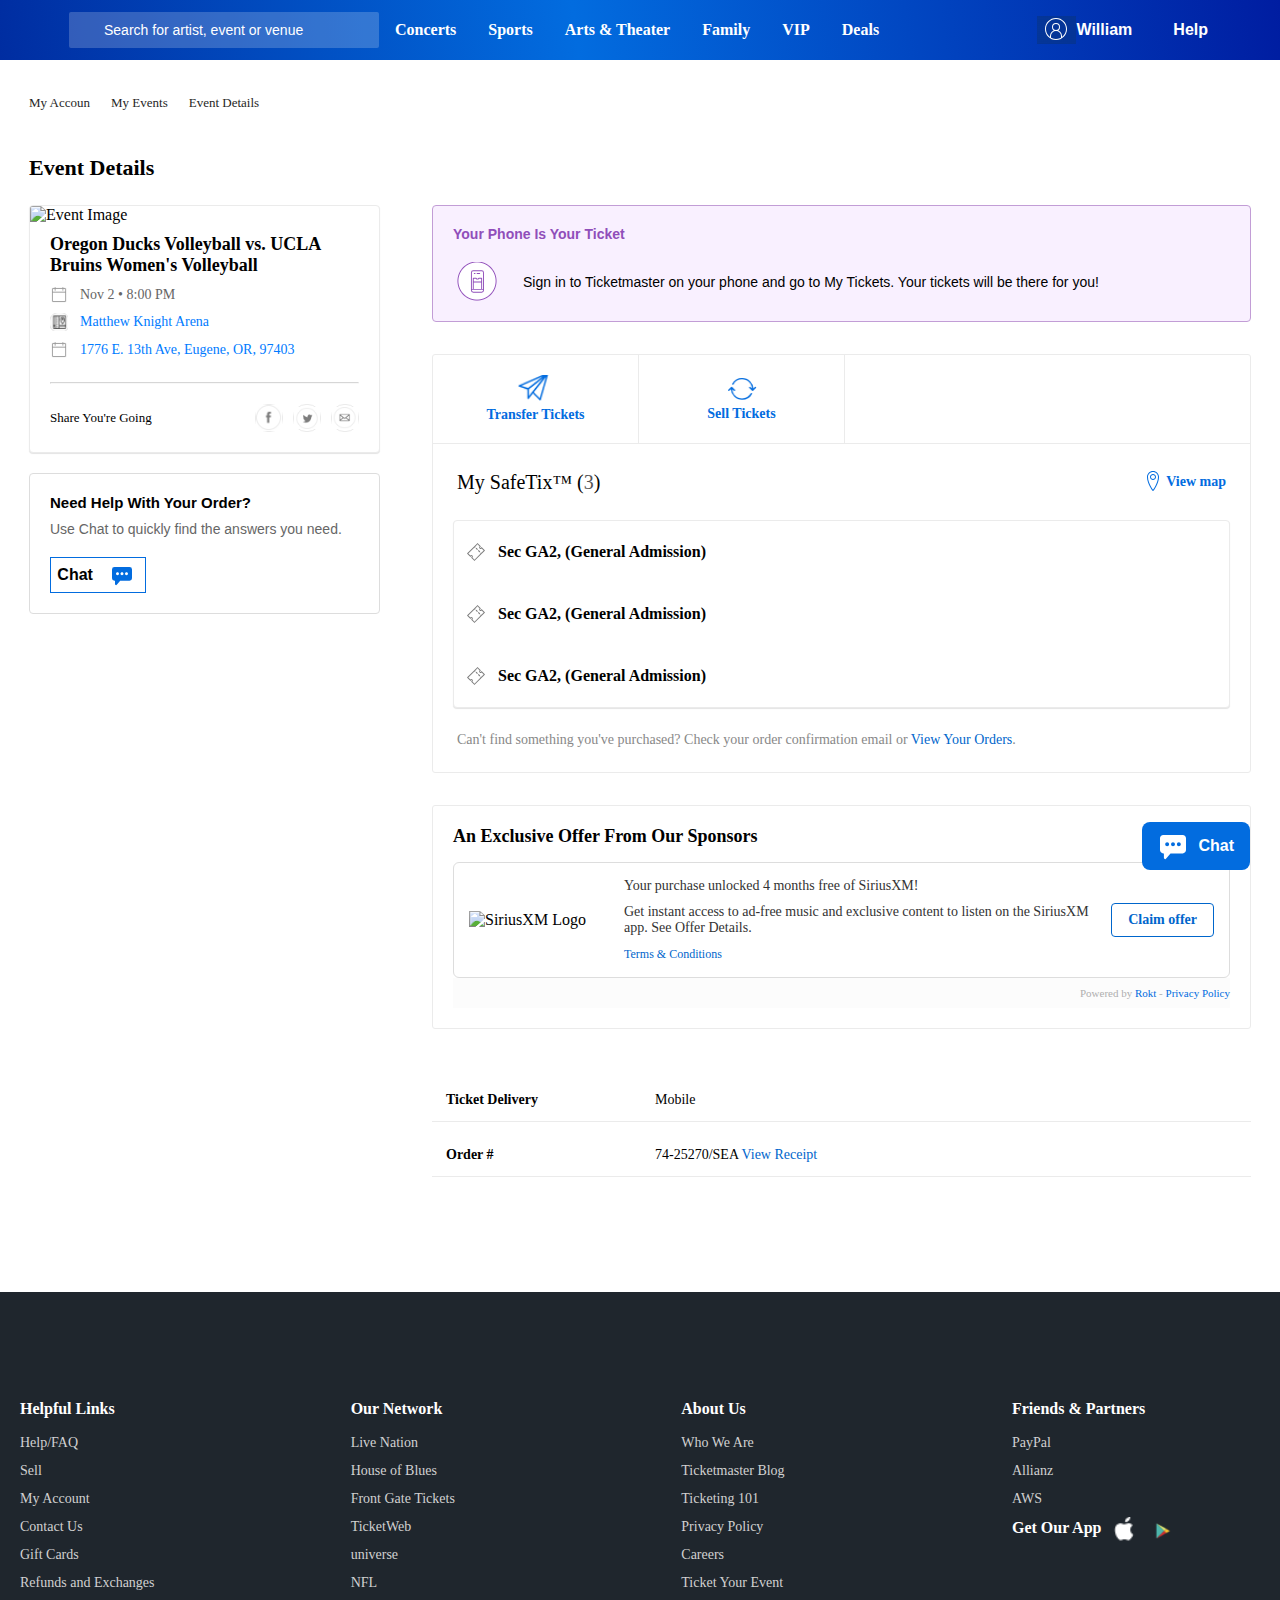
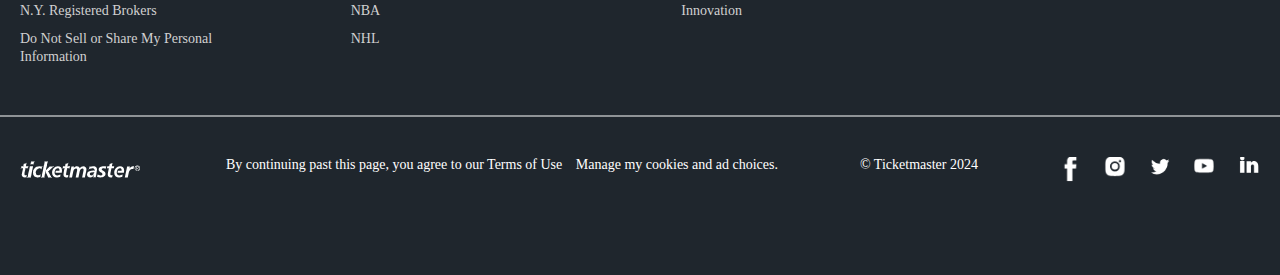
==== ticketmaster/index.html @ a4ff4342 "added project tikit master" ====
<!DOCTYPE html>
<html lang="en">
<head>
  <meta charset="UTF-8">
  <meta name="viewport" content="width=device-width, initial-scale=1.0">
  <link rel="stylesheet" href="./index.css">
  <script src="https://code.jquery.com/jquery-3.6.0.min.js"></script>
  <!-- font awesome cdn -->
  <link rel="stylesheet" href="https://cdnjs.cloudflare.com/ajax/libs/font-awesome/6.6.0/css/all.min.css" integrity="sha512-Kc323vGBEqzTmouAECnVceyQqyqdsSiqLQISBL29aUW4U/M7pSPA/gEUZQqv1cwx4OnYxTxve5UMg5GT6L4JJg==" crossorigin="anonymous" referrerpolicy="no-referrer" />
  <title>tickit</title>
</head>
<body>
  <header >
    <nav class="navbar container">
      <div class="nav_menu">
        <div class="logo">
        <img src="./images/logo.png" alt="">
        </div>
      <div class="search-box">
          <i class="fas fa-search search-icon"></i>
          <input type="text" class="search-input" placeholder="Search for artist, event or venue">
      </div>
      <ul class="menu">
        <li role="none">
          <a href="https://www.ticketmaster.com/new/discover/concerts?_gl=1*1uif2ct*_gcl_au*ODU0MTUxNTYzLjE3Mjk4Nzg2NDc.*_ga*MTU1MTY3ODYxMC4xNzI5ODc4NjQ4*_ga_C1T806G4DF*MTcyOTk2NjIyNC44LjEuMTcyOTk3MTQxNS4zNS4wLjA.*_ga_H1KKSGW33X*MTcyOTk2OTQ3Ny45LjEuMTcyOTk3MTQxNC4zNi4wLjA."
              title="Concerts" target="_self" role="link">Concerts</a>
      </li>
      <li role="none">
          <a href="https://www.ticketmaster.com/new/discover/sports" title="Sports" target="_self" role="link">Sports</a>
      </li>
      <li role="none">
          <a href="https://www.ticketmaster.com/new/discover/arts-theater" title="Arts &amp; Theater" target="_self" role="link">Arts &amp; Theater</a>
      </li>
      <li role="none">
          <a href="https://www.ticketmaster.com/new/discover/family" title="Family" target="_self" role="link">Family</a>
      </li>
      <li role="none">
          <a href="https://www.ticketmaster.com/microsite/premium" title="VIP" target="_self" role="link">VIP</a>
      </li>
      <li role="none">
          <a href="https://www.ticketmaster.com/ticketdeals" title="Deals" target="_self" role="link">Deals</a>
      </li>
      </ul>
      </div>
      <div class="user-menu dropdown">
          <a  class="dropdown-button dropdown" href="#">
          <img src="./images/user.png" alt="">
          <span class="user-name">William</span>
          </a>
          <a class="help" href="https://help.ticketmaster.com/hc/en-us">Help</a>
          <div class="search-menu">
          <span><i class="fa-solid fa-magnifying-glass"></i></span>
          <span onclick="toggleMenu()" ><i class="fa-solid fa-bars"></i></span>
          </div>
          <ul class="dropdown-content">
            <li><a href="https://my.ticketmaster.com/account" title="My Account">My Account</a></li>
            <li><a href="https://www.ticketmaster.com/user/orders?_gl=1*y0hcxh*_gcl_au*ODU0MTUxNTYzLjE3Mjk4Nzg2NDc.*_ga*MTU1MTY3ODYxMC4xNzI5ODc4NjQ4*_ga_C1T806G4DF*MTcyOTk4NzM0Ni45LjEuMTcyOTk4Nzg3NC42MC4wLjA.*_ga_H1KKSGW33X*MTcyOTk4NzM0Ni4xMC4xLjE3Mjk5ODczNzkuMjcuMC4w" title="My Tickets">My Tickets</a></li>
            <li><a href="https://my.ticketmaster.com/listings/active" title="My Listings">My Listings</a></li>
            <li><a href="https://my.ticketmaster.com/settings" title="Settings">Settings</a></li>
            <li><a href="https://www.ticketmaster.com/sell" title="Sell">Sell</a></li>
            <li><a href="https://www.ticketmaster.com/verified" title="Learn About Verified Tickets">Learn About Verified Tickets</a></li>
            <li><a href="https://my.ticketmaster.com/account/logout" title="Sign Out">Sign Out</a></li>
      </ul>
      </div>
      <div class="mobile-view">
      <a href="https://www.ticketmaster.com/user/orders">
        <svg xmlns="http://www.w3.org/2000/svg" width="24" height="24" viewBox="0 0 24 24"><g fill="none" fill-rule="evenodd"><path d="M24 0H0v24h24z"></path><path fill="#fff" fill-opacity=".65" fill-rule="nonzero" d="M10.773 20.738a.75.75 0 0 1-1.106 1.013L1.197 12.5a.75.75 0 0 1 0-1.013l8.47-9.243a.75.75 0 1 1 1.106 1.014l-8.006 8.736 8.006 8.745z"></path></g></svg>
      </a>
      <h3>Event Details</h3>
      <div></div>
      </div>
  </nav>
  <div class="">
    <div class="mobile-menu mobile-sidebar">
      <div class="sidebar-header">
        <div class="header">
          <div class="user-icon">👤</div>
          <span>William</span>
      </div>
        <span style="font-size: 50px;" class="close-btn" onclick="toggleMenu()">×</span>
      </div>
      <div class="sidebar">
        
        <div class="section">
            <h3><a href="https://www.ticketmaster.com/"></a>Discover</h3>
            <ul>
              <li><a href="https://www.ticketmaster.com/new/discover/concerts">Concerts</a></li>
              <li><a href="https://www.ticketmaster.com/new/discover/sports">Sports</a></li>
              <li><a href="https://www.ticketmaster.com/new/discover/arts-theater">Arts &amp; Theater</a></li>
              <li><a href="https://www.ticketmaster.com/new/discover/family">Family</a></li>
              <li><a href="https://www.ticketmaster.com/microsite/premium">VIP</a></li>
              <li><a href="https://www.ticketmaster.com/ticketdeals">Deals</a></li>
          </ul>
        </div>
  
        <div class="section for-you">
            <h3>For You</h3>
        </div>
        <hr class="sc-hMjcWo iuNLJx">
        <div class="section my-account">
            <h3><a href="https://my.ticketmaster.com/settings">My Account</a></h3>
            <ul>
              <li><a href="https://www.ticketmaster.com/user/orders">My Tickets</a></li>
              <li><a href="https://my.ticketmaster.com/listings/active">My Listings</a></li>
              <li><a href="https://my.ticketmaster.com/settings">Settings</a></li>
              <li><a href="https://my.ticketmaster.com/wallet/vouchers">Credits &amp; Codes</a></li>
          </ul>
        </div>
        <div class="section">
            <h3>Sell</h3>
            <p>Learn About Verified Tickets</p>
            <div class="app-links">
                <img src="./images/appstore.png" alt="App Store">
                <img src="./images/playstore.png" alt="">
            </div>
        </div>
        <div class="footer">
            <p>Not William? <a style="color: white;" href="https://www.ticketmaster.com/">Sign Out</a></p>
        </div>
    </div>

    </div>
    
  </div>
  </header>
  <main>
  <div class="nav-link ">
   <ul>
   <li><a href=""><span>My Accoun</span> <span  class="arrow"><i width="1" class="fa-solid fa-chevron-right"></i></span></a></li>
   <li><a href=""><span>My Events</span> <span class="arrow"><i class="fa-solid fa-chevron-right"></i></span></a></li>
   <li><a href=""><span>Event Details</span> <span class="arrow"><i class="fa-solid fa-chevron-right"></i></span></a></li>
   </ul>
  </div>
  
  <div class="event-section">
   <div class="event-title">
   <h3>Event Details</h3>
   <h2>Oregon Ducks Volleyball vs. UCLA Bruins Women's Volleyball</h2>
   </div>
    <!-- Event Details -->
    <div class="event-details">
    <div class="left-site">
     
      <div class="event-card">
        
        <img src="https://s1.ticketm.net/dam/a/425/c258875e-3b21-4d93-b268-153fcbbbd425_448891_TABLET_LANDSCAPE_16_9.jpg" alt="Event Image">
        <div class="event-details-title">
            <h2>Oregon Ducks Volleyball vs. UCLA Bruins Women's Volleyball</h2>
            <div class="event-info">
              <img src="./images/date.png" alt="">
              <span>Nov 2 • 8:00 PM</span>
            </div>
            <div class="event-info share-you-001">
                <span>Share You're Going</span>
            </div>
            <div class="event-info">
              <img src="./images//adress.png" alt="">
             <a href="https://www.ticketmaster.com/matthew-knight-arena-tickets-eugene/venue/123791?_gl=1*16vxos3*_gcl_au*ODU0MTUxNTYzLjE3Mjk4Nzg2NDc.*_ga*MTU1MTY3ODYxMC4xNzI5ODc4NjQ4*_ga_C1T806G4DF*MTcyOTk2NjIyNC44LjEuMTcyOTk2OTQ3OC42MC4wLjA.*_ga_H1KKSGW33X*MTcyOTk2OTQ3Ny45LjAuMTcyOTk2OTQ3Ny42MC4wLjA."> 
             Matthew Knight Arena</a>
            </div>
            <div class="event-info">
            <img src="./images/date.png" alt="">
               <a href="https://www.google.com/maps/place/Matthew+Knight+Arena/@44.0449193,-123.0688858,737m/data=!3m2!1e3!4b1!4m6!3m5!1s0x54c11e256f24c207:0xbeff546639a20e7!8m2!3d44.0449193!4d-123.0663109!16s%2Fm%2F03m428l?entry=ttu&g_ep=EgoyMDI0MTAyMy4wIKXMDSoASAFQAw%3D%3D">1776 E. 13th Ave, Eugene, OR, 97403</a>
            </div>
            <hr class="cart-line">
            <div class="social-share">
            <h3>Share You're Going</h3>
              <div class="share-buttons">
                <a href="https://www.facebook.com/dialog/feed?app_id=140669015975185&link=https%3A%2F%2Fwww.ticketmaster.com%2Foregon-ducks-volleyball-vs-ucla-bruins-eugene-oregon-11-02-2024%2Fevent%2F0F0060F6DE6945F5%3Futm_source%3Dfb%26utm_medium%3Dsocial%26utm_campaign%3Dshare_order">
                <img src="./images/facebook.png" alt="">
                </a>
                <a href="https://x.com/intent/post?url=https%3A%2F%2Fwww.ticketmaster.com%2Foregon-ducks-volleyball-vs-ucla-bruins-eugene-oregon-11-02-2024%2Fevent%2F0F0060F6DE6945F5%3Futm_source%3Dtw%26utm_medium%3Dsocial%26utm_campaign%3Dshare_order&text=I%27m+excited+about+the+Oregon+Ducks+Volleyball+vs.+UCLA+Bruins+Women%27s+Volleyball+-+Matthew+Knight+Arena%2C+Eugene%2C+OR+-+Sat%2C+Nov+2.+Who%27s+in%3F">
                <img src="./images/tweter.png" alt="">
                </a>
                <a href="#">
                <img src="./images/smss1.png" alt="">
                </a>
            </div>
            </div>
        </div>
    </div>
    <div>
    
    </div>
    <div class="help-container">
      <h2>Need Help With Your Order?</h2>
      <p>Use Chat to quickly find the answers you need.</p>
      <a href="#" class="chat-button">
        Chat
        <img src="./images/sms.png" alt="">
      </a>
    </div>
    </div>
    <div class="right-site">
     
      <div class="ticket-status">
        <h4>Your Phone Is Your Ticket</h4>
        <div class="title-stutus-bottom">
          <img src="./images/mob.png" alt="">
            <p>Sign in to Ticketmaster on your phone and go to My Tickets. Your tickets will be there for you!</p>
        </div>
    </div>
    <div>
    
   
      <div class="ticket-container">
        <div class="ticket-actions">
          <a class="ticket-action" style="color: #026cdf; cursor: pointer;" href="./ticket.html">
           <img src="./images/transfer.png" alt="">
           <span> <p >Transfer Tickets</p></span>
          </a>
          <div class="ticket-action" href="#">
           <img src="./images/rotet.png" alt="">
           <span><a style="color: #026cdf;" href="https://my.ticketmaster.com/order/Z7IVgZOxvZ16kv4JAxd/sell"> Sell Tickets</a></span>
          </div>
        </div>
        <div>
        </div>
       <div>
        <div class="ticket-details">
          <h3>My SafeTix™ (<span id="ticket-count">0</span>)</h3>
          <div class="map">
            <span><img src="./images/location2.png" alt=""></span>
            <p><a href="">View map</a></p>
          </div>
        </div>
        <div class="card-list-container">
          <ul class="card-list">
            <li class="styles__item--17Ov3">
              <img src="./images/card.png" alt="">
              <h4>Sec GA2, (General Admission)</h4>
            </li>
            <li class="styles__item--17Ov3">
              <img src="./images/card.png" alt="">
              <h4>Sec GA2, (General Admission)</h4>
            </li>
            <li class="styles__item--17Ov3">
              <img src="./images/card.png" alt="">
              <h4>Sec GA2, (General Admission)</h4>
            </li>
          </ul>
        </div>
        
        
        <p class="footer-text">
          Can't find something you've purchased? Check your order confirmation email or 
          <a href="https://www.ticketmaster.com/user/orders">View Your Orders</a>.
        </p>
      </div>
       </div>
      </div>
        <div class="offer-container">
          <h3>An Exclusive Offer From Our Sponsors</h3>
          <div class="offer-content">
            <img src="https://apps.rokt.com/userfiles/3311189446291096117.png" alt="SiriusXM Logo">
            <div class="offer-text">
              <p>Your purchase unlocked 4 months free of SiriusXM!</p>
              <p>Get instant access to ad-free music and exclusive content to listen on the SiriusXM app. See Offer Details.</p>
              <a href="#" style="font-size: 12px; color: #0066cc; text-decoration: none;">Terms & Conditions</a>
            </div>
            
            <a href="https://www.disneyplus.com/welcome/unavailable?irclickid=QjX3QrRQbxyKUGAxojzv8SUMUkCWRUSRqUWK140&irgwc=1&cid=DSS-Affiliate-Impact-Strategic-Rokt.-2074493&campaignId=a0fe91e1-d1a1-40da-85c0-a9dc0efa72b9&offerId=1ccdcaae-ef82-4a1f-aa9b-039f657fdb70&tgclid=08010026-b6b7-4fbf-8600-02ce671c3bf2&dclid=CjgKEAjwg-24BhDp9I-pjfTMmC0SJACxBKV9sw1rlHxgfiBTpQNO6sY-ko-z6qXUmoAbVBLg1_-oE_D_BwE" class="offer-button">Claim offer</a>
          </div>
          <p class="footer-text-power ">
            Powered by <a style="color: #026cdf" href="https://www.rokt.com/">Rokt</a> - <a  style="color: #026cdf" href="https://www.rokt.com/privacy-policy/">Privacy Policy</a>
          </p>
        </div>
        
        
        <div class="order-info">
          <div class="list">
            <h4>Ticket Delivery</h4>
            <p>Mobile </p>
           </div>
           <div class="list">
            <h4>Order #</h4>
            <p>
              <span>74-25270/SEA</span>
              <a style="color: #0066cc;" href="https://my.ticketmaster.com/order/Z7IVgZOxvZ16kv4JAxd/receipt">View Receipt</a>
              </p>
           </div>
        </div>
    </div>
    </div>
    </div>
    <div>
    
    </div>
</div>

  
  </main>
  <footer>
    <div class="footer-lg-content">
      <div class="footer-container">
        <div class="footer-section  ">
          <h3>Helpful Links</h3>
          <ul>
            <li><a target="_blank" rel="noopener" href="https://help.ticketmaster.com">Help/FAQ</a></li>
            <li><a target="_blank" rel="noopener" href="https://www.ticketmaster.com/sell">Sell</a></li>
            <li><a target="_blank" rel="noopener" href="https://my.ticketmaster.com/account">My Account</a></li>
            <li><a target="_blank" rel="noopener" href="https://help.ticketmaster.com/s/article/How-do-I-contact-Customer-Service">Contact Us</a></li>
            <li><a target="_blank" rel="noopener" href="https://www.ticketmaster.com/giftcards">Gift Cards</a></li>
            <li><a target="_blank" rel="noopener" href="https://www.ticketmaster.com/h/returns.html">Refunds and Exchanges</a></li>
            <li><a target="_blank" rel="noopener" href="https://help.ticketmaster.com/s/article/ny-registered-brokers">N.Y. Registered Brokers</a></li>
            <li><a target="_blank" rel="noopener" href="https://privacyportal.onetrust.com/webform/ba6f9c5b-dda5-43bd-bac4-4e06afccd928/bfde11af-3096-44ce-9a34-1832f9d60912">Do Not Sell or Share My Personal Information</a></li>
        </ul>
          </ul>
        </div>
        <div class="footer-section">
          <h3>Our Network</h3>
          <ul>
            <li><a target="_blank" rel="noopener" href="https://www.livenation.com/">Live Nation</a></li>
      <li><a target="_blank" rel="noopener" href="http://www.houseofblues.com/">House of Blues</a></li>
      <li><a target="_blank" rel="noopener" href="http://www.frontgatetickets.com/">Front Gate Tickets</a></li>
      <li><a target="_blank" rel="noopener" href="https://www.ticketweb.com/">TicketWeb</a></li>
      <li><a target="_blank" rel="noopener" href="https://www.universe.com/">universe</a></li>
      <li><a target="_blank" rel="noopener" href="https://www.ticketmaster.com/nfl">NFL</a></li>
      <li><a target="_blank" rel="noopener" href="https://www.ticketmaster.com/nba">NBA</a></li>
      <li><a target="_blank" rel="noopener" href="http://www.ticketmaster.com/nhl">NHL</a></li>
          </ul>
        </div>
        <div class="footer-section">
          <h3>About Us</h3>
          <ul>
            <li><a target="_blank" rel="noopener" href="https://business.ticketmaster.com/our-story/">Who We Are</a></li>
          <li><a target="_blank" rel="noopener" href="https://blog.ticketmaster.com/">Ticketmaster Blog</a></li>
          <li><a target="_blank" rel="noopener" href="https://www.ticketmaster.com/ticketing101?_gl=1*1r4yc7i*_gcl_au*ODU0MTUxNTYzLjE3Mjk4Nzg2NDc.*_ga*MTU1MTY3ODYxMC4xNzI5ODc4NjQ4*_ga_C1T806G4DF*MTcyOTk4NzM0Ni45LjEuMTcyOTk5NDkzMy4zNS4wLjA.*_ga_H1KKSGW33X*MTcyOTk4OTYzNy4xMS4xLjE3Mjk5OTQ5MzIuMzYuMC4w">Ticketing 101</a></li>
          <li><a target="_blank" rel="noopener" href="https://www.ticketmaster.com/h/privacy.html">Privacy Policy</a></li>
          <li><a target="_blank" rel="noopener" href="http://jobs.ticketmaster.com/">Careers</a></li>
          <li><a target="_blank" rel="noopener" href="http://business.ticketmaster.com/">Ticket Your Event</a></li>
          <li><a target="_blank" rel="noopener" href="https://business.ticketmaster.com/business-solutions/future-focused/">Innovation</a></li>
          </ul>
        </div>
        <div class="footer-section">
          <h3>Friends & Partners</h3>
          <ul>
            <li><a target="_blank" rel="noopener" href="https://www.paypal.com/us/home">PayPal</a></li>
            <li><a target="_blank" rel="noopener" href="https://www.eventticketprotection.com/tm/">Allianz</a></li>
            <li><a target="_blank" rel="noopener" href="https://aws.amazon.com/">AWS</a></li>
          </ul>
          <div class="app-links">
            <h3 class="get-app">Get Our App</h3>
            <a href="https://apps.apple.com/us/app/ticketmaster-buy-sell-tickets/id500003565">
           <img src="./images/appale.png" alt="">
            </a>
            <a href="https://play.google.com/store/apps/details?id=com.ticketmaster.mobile.android.na">
            <img src="./images/playstoredoter.png" alt="">
            </a>
          </div>
        </div>
        
      </div>
      <div class="footer-hr-content">
        <hr >
      </div>
      <div class="footer-bottom footer-container">
      <img src="./images/footer-logo.png" alt="">
        <p>By continuing past this page, you agree to our <a class="term-and-cond" style="text-decoration: none;" href="https://help.ticketmaster.com/hc/en-us/articles/10468830739345-Terms-of-Use?_gl=1*eqb5wn*_gcl_au*ODU0MTUxNTYzLjE3Mjk4Nzg2NDc.*_ga*MTU1MTY3ODYxMC4xNzI5ODc4NjQ4*_ga_C1T806G4DF*MTcyOTk4NzM0Ni45LjEuMTcyOTk5Mjc3MS4yOC4wLjA.*_ga_H1KKSGW33X*MTcyOTk4OTYzNy4xMS4xLjE3Mjk5OTI3NzEuMjguMC4w">Terms of Use</a> <a class="manage-cookie" style="text-decoration: none;" href="https://help.ticketmaster.com/hc/en-us/articles/10468830739345-Terms-of-Use?_gl=1*7xxk8z*_gcl_au*ODU0MTUxNTYzLjE3Mjk4Nzg2NDc.*_ga*MTU1MTY3ODYxMC4xNzI5ODc4NjQ4*_ga_C1T806G4DF*MTcyOTk4NzM0Ni45LjEuMTcyOTk5MzIzNS4zOC4wLjA.*_ga_H1KKSGW33X*MTcyOTk4OTYzNy4xMS4xLjE3Mjk5OTMyMzUuMzguMC4w">Manage my cookies and ad choices</a>.</p>
        <p>© Ticketmaster 2024</p>
        <div class="social-icons">
          <a href="https://www.facebook.com/Ticketmaster">
          <img src="./images//fac.png" alt="">
          </a>
          <a href="https://www.instagram.com/ticketmaster/?hl=en">
          <img src="./images/ins.png" alt="">
          </a>
          <a href="https://x.com/ticketmaster">
          <img src="./images/twe.png" alt="">
          </a>
          <a href="https://www.youtube.com/ticketmaster">
          <img src="./images/you.png" alt="">
          </a>
          <a href="https://www.linkedin.com/company/ticketmaster/">
          <img src="./images/link.png" alt="">
          </a>
  
          
        </div>
      </div>
    </div>
    <div>
      <p class="sm-footer">By continuing past this page, you agree to our <a class="term-and-cond" style="text-decoration: none;" href="https://help.ticketmaster.com/hc/en-us/articles/10468830739345-Terms-of-Use?_gl=1*eqb5wn*_gcl_au*ODU0MTUxNTYzLjE3Mjk4Nzg2NDc.*_ga*MTU1MTY3ODYxMC4xNzI5ODc4NjQ4*_ga_C1T806G4DF*MTcyOTk4NzM0Ni45LjEuMTcyOTk5Mjc3MS4yOC4wLjA.*_ga_H1KKSGW33X*MTcyOTk4OTYzNy4xMS4xLjE3Mjk5OTI3NzEuMjguMC4w">Terms of Use</a> <a class="manage-cookie" style="text-decoration: none;" href="https://help.ticketmaster.com/hc/en-us/articles/10468830739345-Terms-of-Use?_gl=1*7xxk8z*_gcl_au*ODU0MTUxNTYzLjE3Mjk4Nzg2NDc.*_ga*MTU1MTY3ODYxMC4xNzI5ODc4NjQ4*_ga_C1T806G4DF*MTcyOTk4NzM0Ni45LjEuMTcyOTk5MzIzNS4zOC4wLjA.*_ga_H1KKSGW33X*MTcyOTk4OTYzNy4xMS4xLjE3Mjk5OTMyMzUuMzguMC4w">Manage my cookies and ad choices</a>.</p>
    </div>
  </footer>
   <!-- chat button  -->
   <a href="#" class="chat-button-custom">
    <img src="./images/chat.png" alt="">
    Chat
  </a>
   <!-- Overlay and popup container -->
   <div style="display: none;" class="overlay">
    <div class="popup">
       <div>
        <div class="icon"><img src="./images/loadimg.png" alt=""></div>
        <h2>Just a moment...</h2>
       </div>
    </div>

</div>
  <script src="./index.js"></script>
</body>
</html>
---- ticketmaster/index.css ----
* {
  margin: 0;
  padding: 0;
  box-sizing: border-box;
}

@font-face {
  font-family: averta;
  src: url(./font/AvertaDemo-Regular.otf);
}

body {
position: relative;
  font-family: averta;
  background-color: transparent !important;
}
/********************* common css *******************
*****************************************************/
.container {
  margin: 0 44px;
}
.a {
  color: #0066cc !important;
}
li {
  list-style: none;
}
a {
  text-decoration: none;
}
img {
  display: inline-block;
  max-width: 100%;
}
.sc-bdVaJa {
  fill: black !important;
}
.footer-container {
  margin: 0px auto;
  max-width: 1440px;
  width: 100%;
  padding-left: 16px;
  padding-right: 16px;
  box-sizing: border-box;
  border: none !important;
}
.footer-hr-content{
  margin: 0px auto;
  max-width: 1440px;
}
.footer-hr-content hr{
    border: 0px;
    height: 2px;
    background: rgba(255, 255, 255, 0.5);
    margin: 20px 0;
}

/********************* header *******************
*****************************************************/
header {
  background-image: linear-gradient(
    262deg,
    rgb(0, 29, 161),
    rgb(2, 108, 223) 55%,
    rgb(0, 45, 161)
  );
}

.nav_menu {
  display: flex;
  justify-content: center;
  align-items: center;
}
.navbar {
  padding: 15px 20px;
  display: flex;
  justify-content: space-between;
  align-items: center;
  height: 60px;
}

.search-box {
  position: relative;
  display: flex;
  align-items: center;
  flex-grow: 1;
  height: 40px;
  margin-left: 5px;
  width: 310px;
}

.search-icon {
  color: #666;
  position: absolute;
  left: 10px;
  color: white;
  font-size: 14px;
}

.search-input {
  width: 100%;
  padding: 10px 35px;
  border: none;
  outline: none;
  font-size: 14px;
  height: auto;
  border-radius: 2px;
  color: rgb(255, 255, 255);
  background-color: rgba(255, 255, 255, 0.2);
}
.search-input:focus {
  background: white;
  color: #000;
}
::placeholder {
  color: white;
}
.search-input:focus::placeholder {
  color: #000;
}


.search-icon{
opacity: 30%;
font-size: 18px;
}
.menu {
  display: flex;
  list-style: none;

}

.menu li a {
    background-color: transparent;
    padding: 19px 16px;
    color: rgb(255, 255, 255);
    font-size: 16px;
    font-weight: 600;
    text-shadow: transparent 1px 0px 0px;
    transition: 300ms cubic-bezier(0.455, 0.03, 0.515, 0.955);

}
.menu li a:hover{
  flex: 1 0 auto;
  background-color: #05396d33;
}
.user-menu {
  display: flex;
  align-items: center;
  gap: 25px;
}

.user-menu a {
  color: #fff;
  text-decoration: none;
  font-size: 14px;
  font-weight: 700;
  display: flex;
  align-items: center;
  transition: color 0.3s ease;
}

.user-menu a i {
  margin-right: 12px;
  font-size: 18px;
  font-weight: 600;
}

.search-menu {
  color: white;
  display: none;
  justify-content: center;
  align-items: center;
  gap: 25px !important;
}
/********************* main section *******************
*****************************************************/
main {
  max-width: 1252px;
  margin: auto;
  margin-bottom: 100px;
  padding: 15px;
}
.nav-link ul {
  display: flex;
  align-items: center;
  color: rgb(38, 38, 38);
  gap: 16px;
  margin: 20px 0;
}
.nav-link ul li a {
  display: flex;
  justify-content: center;
  font-size: 13px;
  align-items: center;
}
.nav-link ul li a {
  color: rgb(38, 38, 38);
}
.arrow {
  display: flex;
  justify-content: center;
  align-items: center;
}
.arrow  i {
  padding-left: 5px;
}

/* ----------------------------------- */
.event-title h3 {
  font-size: 22px;
  padding: 24px 0;
}
.event-title h2 {
  font-size: 23px;
  display: none;
}
.event-details {
  display: flex;
  gap: 52px;
  justify-content: center;
  align-items: start;
}
.left-site {
  width: 30%;
}
.right-site {
  width: 70%;
}
/* envent cart  */
.event-card {
  overflow: hidden;
  width: 100%;
  border-radius: 4px;
  background: rgb(255, 255, 255);
  box-shadow: rgba(0, 0, 0, 0.11) 0px 1px 1px 0px;
  border: 1px solid rgb(235, 235, 235);
}

.event-card img {
  width: 100%;
  height: auto;
}

.event-details-title {
  padding:0 20px;
}
.cart-line{
  box-sizing: content-box;
  height: 0;
  margin-top: 24px;
  opacity: 0.4;
}
.event-details-title h2 {
  font-size: 18px;
  margin: 10px 0;
  font-weight: 600;
}

.event-info {
  display: flex;
  align-items: center;
  margin-bottom: 10px;
  gap: 12px;
  font-size: 14px;
  color: #666;
}
.event-info a {
  display: flex;
  align-items: center;
  gap: 12px;
  font-size: 14px;
  color: #666;
}
.event-info {
  display: flex;
  align-items: center;
}
.event-info img {
  width: 18px;
}
.event-info a i {
  color: #555;
}

.event-info a {
  text-decoration: none;
  color: #007bff;
}

.social-share {
  display: flex;
  justify-content: space-between;
  align-items: center;
  padding: 20px 0;
}
.share-you-001 {
  display: none;
}
.social-share h3 {
  font-size: 13px;
  font-weight: normal;
}
.share-buttons {
  display: flex;
  justify-content: flex-start;
  gap: 10px;
}
.share-buttons a img {
  width: 80px;
}
.share-buttons a {
  text-decoration: none;
  color: #555;
  font-size: 18px;
  display: flex;
  justify-content: center;
  align-items: center;
  vertical-align: middle;
  width: 28px;
  height: 28px;
  border-radius: 13px;
  border: 1px solid rgb(235, 235, 235);
  fill: rgba(38, 38, 38, 0.6);
  margin-right: 0px;
}

/* tickit stutus */
.ticket-status {
  display: flex;
  flex-direction: column;
  gap: 20px;
  border: 1px solid #c29dd6;
  border-radius: 4px;
  padding: 20px;
  background-color: #F9F0FF;
  color: #875fbc;
  font-family: Arial, sans-serif;
  font-size: 16px;
}
.title-stutus-bottom {
  display: flex;
  justify-content: start;
  align-items: center;
  gap: 20px;
}


.ticket-status i {
  font-size: 30px;
  margin-right: 15px;
  color: #875fbc;
  background-color: white;
}

.ticket-status h4 {
    font-weight: 600;
    color: #904eba;
    font-size: 14px;
    display: inline-flex;

}

.ticket-status p {
  font-size: 14px;
  color: #000;
  font-weight: 300;
  
}

/* tickit action  */
.ticket-container {
  margin-top: 32px;
  width: 100%;
  background-color: #fff;

  border-radius: 3px;
  background-color: #fff;
  border: 1px solid #ebebeb;
}

.ticket-actions {
  display: flex;
}
.ticket-action {
  display: flex;
  flex-direction: column;
  justify-content: center;
  align-items: center;
  color: #026cdf;
  font-size: 14px;
  font-weight: 600;
  border-right: 1px solid #ebebeb;
  height: 88px;
  max-width: 206px;
  display: -ms-flexbox;
  display: flex;
  width: 100%;
}
.ticket-action img {
  margin-bottom: 5px;
  width: 40px;
}
.map {
  display: flex;
  align-items: center;
}
.map p a {
  font-size: 14px;
  color: #026cdf;
  font-weight: 600;
  text-align: right;
  cursor: pointer;
  display: flex;
  align-items: center;
  outline: none;
  -webkit-tap-highlight-color: transparent;
  background-color: transparent;
  border: none;
  padding: 0;
}
.card-list-container {
  padding: 0 20px; /* Add padding inside the container */
}

.card-list {
  width: 100%;
  border-radius: 4px;
  background: rgb(255, 255, 255);
  box-shadow: rgba(0, 0, 0, 0.11) 0px 1px 1px 0px;
  border: 1px solid rgb(235, 235, 235);
  margin: 0; /* Remove margin to prevent overflow */
}

.styles__item--17Ov3 {
  display: flex;
  align-items: center;
  padding: 20px 10px;
  gap: 10px;
}

.ticket-details {
  display: flex;
  justify-content: space-between;
  align-items: center;
  border-top: 1px solid #ebebeb;
  padding: 24px;
}
.ticket-details h3 {
  font-size: 20px;
  line-height: 1.4;
  font-weight: 400;
}

.ticket-details span {
  color: #555;
}
.footer-text {
  color: #888;
  font-size: 14px;
  padding: 24px;
  text-align: start !important;
}

/* -------------------------------------------- */
.offer-container {
  padding: 20px;
  margin-top: 32px;
  width: 100%;
  border-radius: 3px;
  background-color: #fff;
  border: 1px solid #ebebeb;
}
.offer-container h3 {
  font-size: 18px;
  font-weight: bold;
  margin-bottom: 15px;
}
.offer-content {
  display: flex;
  align-items: center;
  border: 1px solid #ddd;
  border-radius: 6px;
  padding: 15px;
}
.offer-content img {
  width: 140px;
  margin-right: 15px;
}
.offer-text {
  flex: 1;
  font-size: 14px;
  color: #333;
}
.offer-text p {
  margin-bottom: 10px;
}
.offer-button {
  padding: 8px 16px;
  border: 1px solid #0066cc;
  border-radius: 4px;
  background-color: #fff;
  color: #0066cc;
  font-weight: bold;
  text-decoration: none;
  font-size: 14px;
  cursor: pointer;
}
.offer-button:hover {
  background-color: #f0f8ff;
}
.footer-text-power {
  background-color: rgb(252, 252, 252);
  border-color: rgb(255, 255, 255);
  border-radius: 0px;
  border-width: 0px;
  color: rgb(175, 175, 175);
  font-size: 11px;
  font-weight: normal;
  margin: 0px;
  padding: 9px 0px;
  text-align: right;
}
.footer-text a {
  color: #0066cc;
  text-decoration: none;
}

.order-info {
  display: flex;
  flex-direction: column;
  gap: 12px;
  margin-top: 50px ;
}
.list {
  display: flex;
  gap: 24px;
  padding-bottom: 14px;
  padding-left: 14px;
  font-size: 14px;
  line-height: 14px;
  padding-top: 14px;
  border-bottom: 1px solid #ebebeb;
}
.list h4 {
  width: 185px;
  padding-right: 24px;
}

/* mobile sidebar***********************************
********************************/

/* mobile menu  */

.mobile-menu {
  display: none;
  background-color: #000;
  color: white;
  position: fixed;
  top: 0;
  right: -3254px;
  width: 100%;
  height: 100vh;
  z-index: 1000;
  transition: right 0.3s ease;
}
/* .mobile-menu {
    background-color: rgb(31, 38, 45);
    color: rgb(255, 255, 255);
    height: 100%;
    position: fixed;
    inset: 0px;
    opacity: 0;
    transition: opacity 300ms cubic-bezier(0.455, 0.03, 0.515, 0.955);
    overflow: hidden;
    z-index: -1;
} */
.mobile-menu.show {
  right: 0;
}

.sidebar-header {
  display: flex;
  height: 60px;
  justify-content: space-between;
  align-items: center;
  background-image: linear-gradient(
    260deg,
    rgb(0, 45, 161),
    rgb(2, 108, 223) 55%,
    rgb(0, 45, 161)
  );
  padding: 0 10px;
}

.close-btn {
  font-size: 24px;
}
.close-btn i {
  font-size: 30px;
}
.sidebar {
  padding: 20px;
}

.sidebar {
  width: 100%;
  background-color: #1c1c1c;
  color: #fff;
  height: 100vh;
}

.header {
  display: flex;
  align-items: center;
  gap: 10px;
  font-size: 20px;
}

.user-icon {
  width: 35px;
  height: 35px;
  background-color: #444;
  border-radius: 50%;
  display: flex;
  align-items: center;
  justify-content: center;
}

.section {
  margin-bottom: 20px;
}

.section h3 a {
  font-size: 16px;
  color: #bbb;
  margin-bottom: 10px;
}

.section ul {
  list-style-type: none;
  margin-left: 20px;
}

.section ul li {
  padding: 8px 0;
  cursor: pointer;
}
.section ul li a {
  display: block;
  text-decoration: none;
  color: rgb(255, 255, 255);
  line-height: 1.39;
  letter-spacing: 0px;
  padding-top: 5px;
  cursor: pointer;
  font-size: 16px;
  font-weight: 400;
  padding-bottom: 0px;
}

.section ul li:hover {
  color: #1e90ff;
}
.my-account {
  margin-top: 10px;
}
.app-links {
  display: flex;
  align-items: center;
  gap: 10px;
  margin-top: 10px;
}


.app-links img {
  width: 30px;
}

.iuNLJx {
  background: rgba(255, 255, 255, 0.4);
  border: 0px;
  height: 1px;
  margin: 16px 0px 0px;
}
hr {
  box-sizing: content-box;
  height: 0;
}
.footer {
  margin-top: 20px;
  font-size: 14px;
  color: #bbb;
}

.footer a {
  color: #1e90ff;
  text-decoration: none;
}

.footer a:hover {
  text-decoration: underline;
}

/* search field  */
.search-container {
  display: flex;
  align-items: center;
}

.search-container input[type="text"] {
  width: 100%;
  padding: 10px;
  border: 1px solid #ccc;
  border-radius: 4px 0 0 4px;
  outline: none;
}

button {
  padding: 10px;
  border: none;
  background-color: #00aaff;
  color: white;
  border-radius: 0 4px 4px 0;
  cursor: pointer;
}

button:hover {
  background-color: #008fcc;
}

/* --------------------left side bottom */
.help-container {
  display: block;
  max-width: 100%;
  padding: 20px;
  border: 1px solid #ddd;
  border-radius: 4px;
  font-family: Arial, sans-serif;
  text-align: start;
  margin-top: 20px;
}

/* Heading styling */
.help-container h2 {
  font-size: 15px;
  font-weight: bold;
  margin-bottom: 10px;
}

.help-container p {
  font-size: 14px;
  color: #666;
  margin-bottom: 20px;
}

/* Button styling */
.chat-button {
  border: 1.5px solid #026cdf;
  background-color: #fff;
  color: #000;
  font-weight: 600;
  width: 96px;
  height: 36px;
  display: -ms-flexbox;
  display: flex;
  place-items: center;
  -ms-flex-pack: distribute;
  justify-content: space-around;
}

/* Icon styling */
.chat-button .icon {
  font-size: 16px;
  margin-left: 8px;
}
.mobile-view {
  display: none;
}

/* Container styling */
.dropdown {
  position: relative;
  display: flex;
  justify-content: center;
  font-family: Arial, sans-serif;
}
.dropdown a {
    padding: 19px 8px;
    color: rgb(255, 255, 255);
    font-size: 16px;
    font-weight: 600;
    text-shadow: transparent 1px 0px 0px;
    transition: 300ms cubic-bezier(0.455, 0.03, 0.515, 0.955);
}
/********************* Button styling ****************/

/* Dropdown content styling */
.dropdown-content {
  display: none;
  position: absolute;
  top: 55px;
  right: 50px;
  background-color: white;
  min-width: 240px;
  box-shadow: 0 8px 16px rgba(0, 0, 0, 0.2);
  z-index: 1;
  border-radius: 4px;
  margin-top: 5px;
}

/* Individual item styling */
.dropdown-content li a {
    padding: 0px 12px;
    height: 36px;
    display: flex;
    color: rgb(31, 38, 45);
    align-items: center;
    font-size: 16px;
    font-weight: 400;
    border-radius: 2px;
    text-decoration: none;
}


/* Hover effect for items */
.dropdown-content li a:hover {
  background-color: #026cdf;
  color: white;
}

/* Show the dropdown on hover */
.dropdown:hover .dropdown-content {
  display: block;
}
/* ********************************************
***************footer**************************** */
.footer-lg-content{
display: block;
}
footer {
  background-color: rgb(31, 38, 45);
  padding: 88px 0px 68px 0;
}

.footer-container {
  display: flex;
  justify-content: space-between;
  padding: 20px;
  border-bottom: 1px solid #333;
}

.footer-section {
  width: 20%;
}

.footer-section h3 {
  color: #fff;
  font-size: 16px;
  margin-bottom: 15px;
}

.footer-section ul {
  list-style: none;
}

.footer-section ul li {
  margin-bottom: 10px;
}

.footer-section ul li a {
  color: #d1d1d1;
  text-decoration: none;
  font-size: 14px;
}

.footer-section ul li a:hover {
  color: #0af;
}

.app-links {
  display: flex;
  gap: 8px;
  margin-top: 10px;
}

.app-links a {
  font-size: 24px;
  text-decoration: none;
  color: #d1d1d1;
}

.footer-bottom {
  justify-content: space-between;
  display: flex;
  text-align: center;
  font-size: 14px;
  color: white;
}

.footer-bottom a {
  color: white;
  text-decoration: underline;
}

.footer-bottom p {
  margin-bottom: 10px;
}

.social-icons {
  display: flex;
  justify-content: center;
  gap: 20px;
}

.social-icons a {
  font-size: 18px;
  text-decoration: none;
}
.social-icons a img{
width: 24px;
}
.social-icons a:hover {
  color: #0af;
}
.term-and-cond{
color: white ;
}
.term-and-cond:hover{
  color: rgb(2, 108, 223);
}
.manage-cookie{
margin-left: 10px;
}
.manage-cookie{
 color: #0af;
}
.manage-cookie:hover{
background: #0af;
color: white;
}
.sm-footer{
 display: none;
 text-align: center;
}
  /* Dark overlay background */
  .overlay {
    position: fixed;
    top: 0;
    left: 0;
    width: 100%;
    height: 100%;
    background: rgba(0, 0, 0, 0.5);
    display: flex;
    justify-content: center;
    align-items: center;
    z-index: 999;
}

/* Popup container */
.popup {
    background-color: #fff;
    width: 400px;
    height: 300px;
    display: flex;
    justify-content: center;
    align-items: center;
    border-radius: 8px;
    box-shadow: 0 4px 8px rgba(0, 0, 0, 0.2);
    text-align: center;
}

/* Content styling */
.popup .icon {
    font-size: 40px;
    color: #4CAF50;
    margin-bottom: 15px;
}

.popup h2 {
    margin: 0;
    font-size: 18px;
    color: #333;
}
/* .chat-button */


/* chat button  */
.chat-button-custom {
  position: fixed;
  bottom: 30px;
  right: 30px;
  display: flex;
  align-items: center;
  gap: 8px;
  padding: 10px 16px;
  background-color: #026cdf;
  color: white;
  font-family: Arial, sans-serif;
  font-weight: bold;
  font-size: 16px;
  border-radius: 8px;
  text-decoration: none;
  transition: background-color 0.3s ease;
}

.chat-button-custom:hover {
  background-color: #026cdf;
}

.chat-icon-custom {
  background-color: white;
  border-radius: 50%;
  width: 18px;
  height: 18px;
  display: flex;
  align-items: center;
  justify-content: center;
}

.chat-icon-custom::before {
  content: "...";
  color: #0078FF;
  font-weight: bold;
  font-size: 14px;
}




/* Mobile Styles (up to 767px) */
@media (max-width: 991px) {
  /* General adjustments */
  .container {
    margin: 0 4px;
  }

  /* Header */

  .search-box {
    display: none;
  }
  .user-name {
    display: none;
  }
  .help {
    display: none !important;
  }
  .user-menu {
    gap: 20px;
  }
  .search-menu {
    color: white;
    display: flex;
    justify-content: center;
    align-items: center;
    gap: 16px;
  }
  .search-menu i {
    cursor: pointer !important;
  }
  .menu {
    display: none;
  }
  .mobile-menu {
    display: block;
  }
  /* Main Section */
  main{
    
  }
  .event-details {
    flex-direction: column;
    gap: 20px;
    padding: 10px;
  }

  .left-site,
  .right-site {
    width: 100%;
  }

  /* Event Card */
  .event-card {
    display: flex;
    align-items: start;
    gap: 24px;
    border-radius: 0;
    background: rgb(255, 255, 255);
    box-shadow: rgba(0, 0, 0, 0.11) 0px 1px 1px 0px;
    border: none;
  }

  .event-card img {
    max-width: 320px;
    height: 108px;
  }

  .event-details-title {
    padding: 0;
  }
  .event-title h3 {
    display: none !important;
  }
  .share-you-001 {
    display: flex;
  }
  .event-title h2 {
    display: flex;
    font-size: 23px;
    margin-top: 0;
    margin-bottom: 30px;
  }
  .cart-line {
    display: none;
  }
  .event-details-title h2 {
    display: none;
  }
  .social-share {
    display: none;
  }

  /* Ticket Status */
  .ticket-status {
    gap: 10px;
    padding: 15px;
    font-size: 14px;
  }
  .event-info img {
    width: 18px;
    height: 18px;
  }
  /* help-container */
  .help-container {
    display: none;
  }

  /* Ticket Actions */
  .ticket-actions {
  }

  .ticket-action {
    max-width: 100%;
    height: auto;
    padding: 10px;
    text-align: center;
  }
  .footer-text {
    margin: 0 24px;
  }
  /* Offer Section */
  .offer-container {
    margin-top: 20px;
    padding: 20px;
  }
  .offer-content img {
    width: 140px !important;
    height: 73px !important;
    margin: auto;
  }
  .footer-text {
    text-align: start;
  }

  .offer-content {
    flex-direction: column;
    align-items: flex-start;
    gap: 10px;
    padding: 10px;
  }

  .offer-content img {
    width: 100%;
    height: auto;
  }

  .offer-text {
    font-size: 13px;
  }

  .offer-button {
    width: 100%;
    text-align: center;
  }

  /* Order Info */
  .order-info {
    gap: 8px;
  }

  /* List Section */
  .list {
    flex-direction: column;
    gap: 10px;
    padding: 10px;
  }

  .list h4 {
    width: 100%;
    padding-right: 0;
  }

  /* Footer */
  .footer-text {
    font-size: 12px;
    padding: 10px;
    text-align: center;
  }

  .footer-text-power {
    font-size: 10px;
    padding: 8px;
  }
  .mobile-view {
    display: none;
  }
  .footer-lg-content{
    display: none;
    }
    .sm-footer {
      display: block;
      text-align: center;
      color: white;
      margin: 0 24px;
      line-height: 30px;
      text-align: white !important;
  }
   footer {
    background-color: rgb(31, 38, 45);
    padding: 20px 0px 20px 0;
  } 
   
}


@media (max-width: 771px) {
  /* Header */
  /* 
.search-menu {
  display: none;
}

.mobile-menu {
  display: none;
}
.user-menu{
display: none;
}
.logo{
display: none;
} */

  .user-menu {
    display: none;
  }
  .nav_menu {
    display: none;
  }

  .mobile-view {
    width: 100%;
    display: flex;
    justify-content: space-between;
    align-items: center;
    color: white;
  }
  .mobile-view h3 {
    font-size: 16px;
    font-weight: 600;
    line-height: 1.58;
    text-align: center;
    color: rgb(255, 255, 255);
  }
  .title-stutus-bottom img{
  width: 70px;
  height: 70px;
  }
}
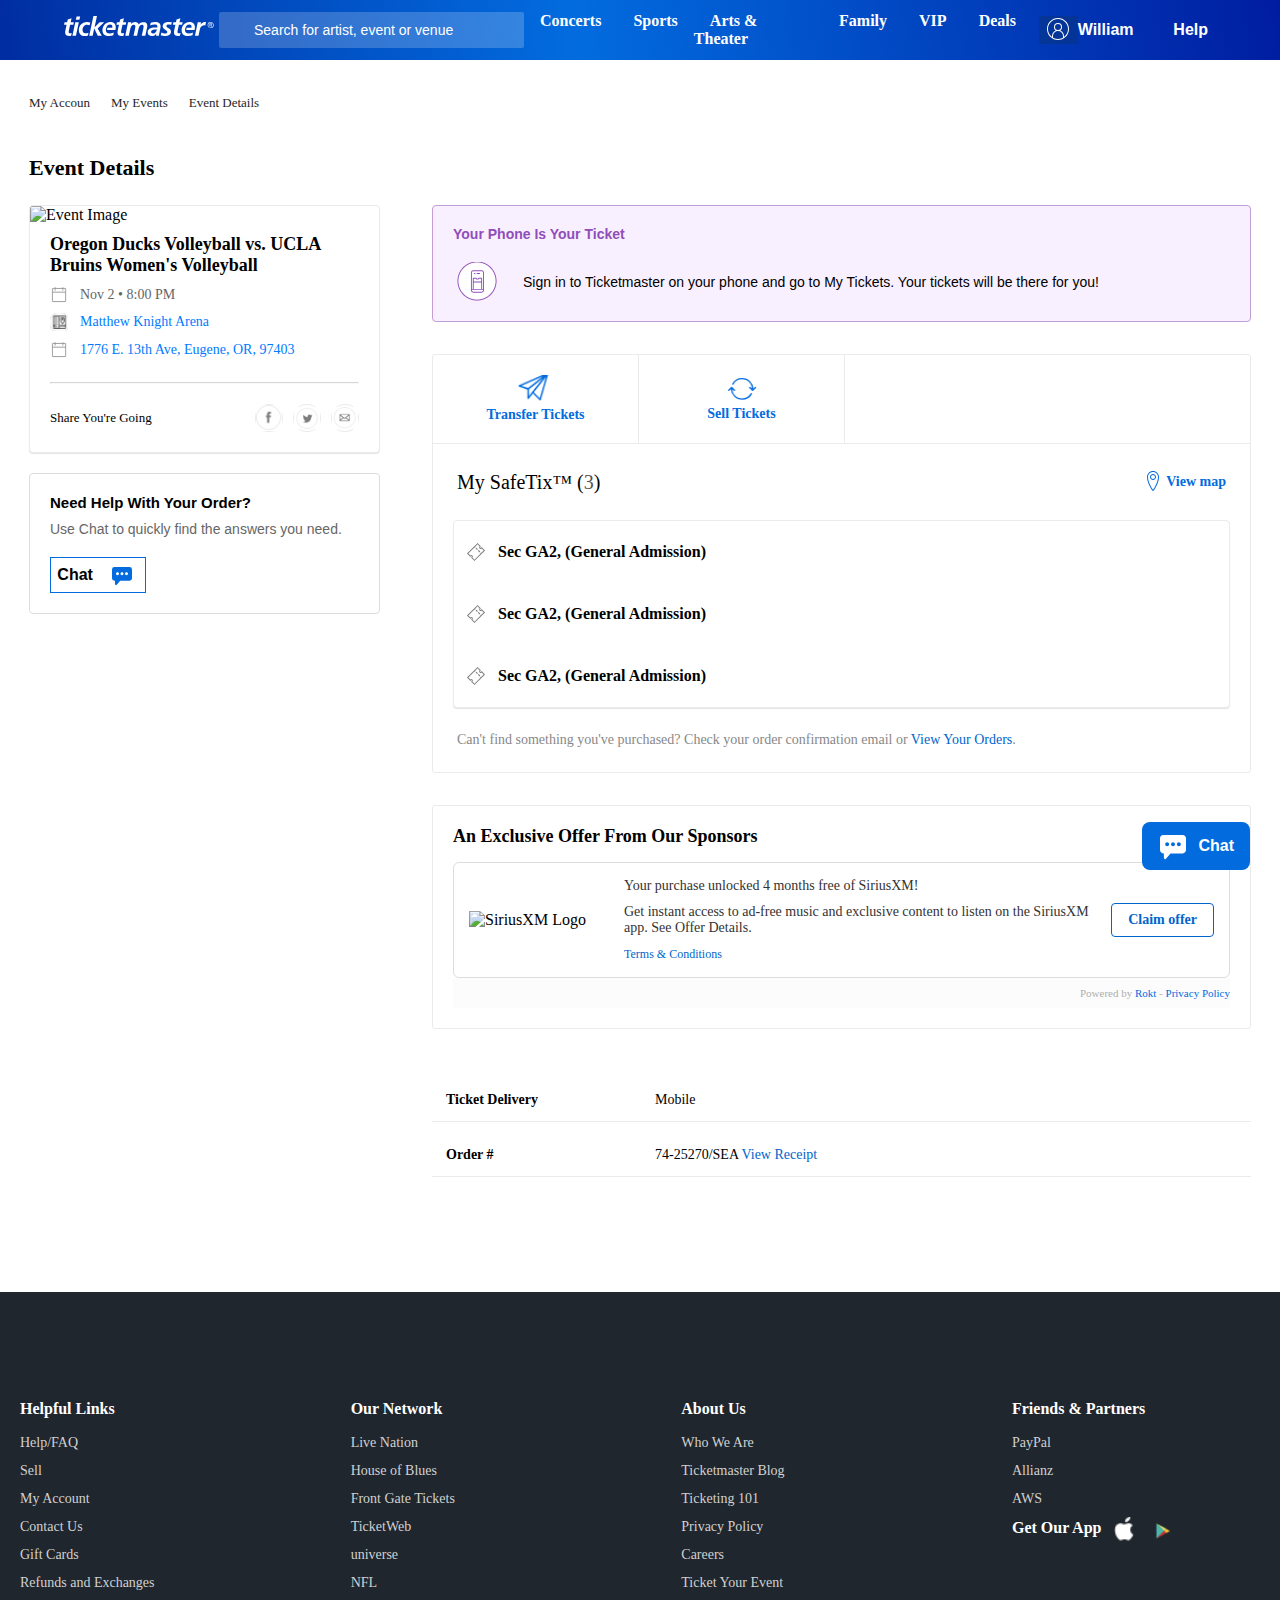
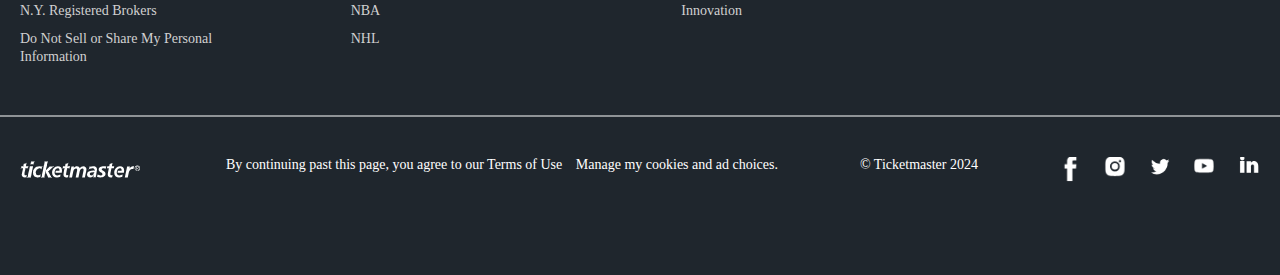
==== commit 1a5d66a9: "add logo missing" ====
--- a/ticketmaster/index.html
+++ b/ticketmaster/index.html
@@ -14,7 +14,9 @@
     <nav class="navbar container">
       <div class="nav_menu">
         <div class="logo">
-        <img src="./images/logo.png" alt="">
+          <div class="logo">
+            <svg width="150" hight="20" class="sc-1f28vh9-0 eprMYV" aria-hidden="true" xmlns="http://www.w3.org/2000/svg" viewBox="0 0 135 24" fill="#fff" height="100%"><path d="M41.57 6.27c-4.02 0-6.97 3.63-6.97 7.4 0 3.62 2.38 5.32 5.9 5.32 1.3 0 2.66-.3 3.9-.68l.4-2.5a8.98 8.98 0 0 1-3.75.86c-2.04 0-3.23-.71-3.39-2.62l-.02-.34v-.1a6.46 6.46 0 0 1 .52-2.41c.61-1.55 1.48-2.62 3.36-2.62 1.33 0 2.02.73 2.02 2.03 0 .28-.02.54-.07.83H39.1a7.57 7.57 0 0 0-.34 2.17h7.5c.2-.9.32-1.8.32-2.72 0-3.09-2-4.62-5.02-4.62zm-5.4.28h-4.15l-4.44 4.41h-.05L29.65 1h-3.19l-3.78 17.7h3.11l1.38-6.44h.05l3.16 6.45h3.6l-3.7-6.62 5.88-5.54zm15.16 8.8a5 5 0 0 1 .15-1.18l1.16-5.3h2.86l.5-2.32h-2.86l.79-3.61-3.42 1.1-.55 2.5h-2.3l-.51 2.32h2.3l-.9 4.11c-.2.97-.4 1.89-.4 2.83 0 2.34 1.52 3.2 3.69 3.2.54 0 1.16-.18 1.7-.3l.56-2.45a4.28 4.28 0 0 1-1.55.28c-.72 0-1.22-.44-1.22-1.18zm-47.14 0c0-.47.07-.9.14-1.18l1.16-5.3h2.86l.5-2.32H5.99l.79-3.61-3.43 1.1-.54 2.5H.5L0 8.87h2.3l-.9 4.11c-.21.97-.4 1.89-.4 2.83C1 18.14 2.52 19 4.69 19c.54 0 1.16-.18 1.7-.3l.56-2.45a4.27 4.27 0 0 1-1.55.28c-.71 0-1.22-.44-1.22-1.18zm12.48-1.98c0-2.29 1.42-4.65 3.97-4.65.88 0 1.7.21 2.33.62l.78-2.6a11.4 11.4 0 0 0-3.19-.47c-4.4 0-7.22 3.23-7.22 7.48 0 3.14 2.04 5.24 5.2 5.24 1.05 0 2.1-.1 3.07-.57l.36-2.5c-.83.4-1.81.61-2.6.61-2.18 0-2.7-1.58-2.7-3.16zM14.5 1.31h-3.19l-.67 3.02h3.2l.66-3.02zm-4.36 5.24L7.54 18.7h3.19l2.61-12.16h-3.19zm72.06-.27c-1.43 0-2.81.26-4.17.73l-.45 2.53a9.48 9.48 0 0 1 4.02-.95c1.12 0 2.45.35 2.45 1.58 0 .36 0 .71-.1 1.04h-1.11c-3 0-7.52.3-7.52 4.32 0 2.24 1.57 3.47 3.78 3.47 1.76 0 2.86-.78 3.95-2.15h.05l-.33 1.87h2.68c.29-2.3 1.5-7.06 1.5-8.7 0-2.85-2.3-3.74-4.75-3.74zM80 16.68c-.82 0-1.62-.42-1.62-1.27 0-2.05 2.56-2.31 4.1-2.31h1.13c-.5 1.96-1.24 3.58-3.61 3.58zM71.6 6.27c-1.72 0-3.5.73-4.31 2.31h-.05c-.17-1.47-1.67-2.31-3.12-2.31-1.5 0-2.9.66-3.75 1.9h-.05l.29-1.62h-2.98l-.26 1.35-2.23 10.8h3.18l1.26-5.78c.4-1.63 1-4.2 3.16-4.2.82 0 1.5.57 1.5 1.46 0 .74-.23 1.87-.4 2.6l-1.28 5.93h3.18L67 12.92c.4-1.65.95-4.2 3.17-4.2.8 0 1.5.57 1.5 1.46 0 .74-.24 1.87-.4 2.6l-1.3 5.93h3.2l1.27-5.81c.27-1 .55-2.22.55-3.3a3.4 3.4 0 0 0-3.4-3.33zm41.24 0c-4.02 0-6.97 3.63-6.97 7.4 0 3.62 2.38 5.32 5.9 5.32 1.3 0 2.66-.3 3.9-.68l.4-2.5a9 9 0 0 1-3.75.86c-2.04 0-3.23-.71-3.38-2.62-.01-.12-.03-.22-.03-.34v-.1c.02-.84.2-1.66.53-2.41.6-1.55 1.47-2.62 3.35-2.62 1.33 0 2.02.73 2.02 2.03 0 .28-.02.54-.07.83h-4.36a7.57 7.57 0 0 0-.34 2.17h7.5c.2-.9.32-1.8.32-2.72 0-3.09-2-4.62-5.02-4.62zm10.18 2.57h-.05l.43-2.3h-3.05l-.28 1.64-2.19 10.53h3.19l1.14-5.46c.4-1.96 1.5-3.96 3.76-3.96.4 0 .85.07 1.2.19l.68-3.1a4.9 4.9 0 0 0-1.22-.11c-1.47 0-3.04 1.25-3.61 2.57zm-20.87 6.51c0-.47.07-.9.14-1.18l1.17-5.3h2.85l.5-2.32h-2.85l.78-3.61-3.42 1.1-.55 2.5h-2.3l-.5 2.32h2.3l-.9 4.11c-.22.97-.4 1.89-.4 2.83 0 2.34 1.52 3.2 3.68 3.2.55 0 1.17-.18 1.71-.3l.55-2.45c-.4.17-.98.28-1.55.28-.71 0-1.21-.44-1.21-1.18zm-13.31-5.21c0 3.04 4.13 3.23 4.13 5.2 0 .98-1.12 1.33-2.19 1.33a6.01 6.01 0 0 1-3.04-.94l-.7 2.53a8.8 8.8 0 0 0 3.74.73c2.74 0 5.52-.95 5.52-4.1 0-2.98-4.14-3.55-4.14-5.08 0-.97 1.19-1.23 2.14-1.23.9 0 1.79.26 2.13.44l.69-2.38a13.27 13.27 0 0 0-2.98-.37c-2.53 0-5.3 1.01-5.3 3.87zm43.23-3.86A2.74 2.74 0 0 0 129.33 9c0 1.5 1.23 2.72 2.74 2.72A2.73 2.73 0 0 0 134.81 9c0-1.5-1.23-2.72-2.74-2.72zm.01 5.04A2.23 2.23 0 0 1 129.86 9c0-1.3.95-2.31 2.22-2.31 1.26 0 2.21 1.01 2.21 2.31s-.95 2.32-2.2 2.32zm1.28-3.02c0-.6-.36-.9-1.1-.9h-1.23v3.2h.52V9.17h.44l.9 1.41h.55l-.91-1.4c.5 0 .83-.38.83-.89zm-1.81.48V7.8h.62c.34 0 .66.1.66.47 0 .41-.26.5-.66.5h-.62z"></path></svg>
+        </div>
         </div>
       <div class="search-box">
           <i class="fas fa-search search-icon"></i>
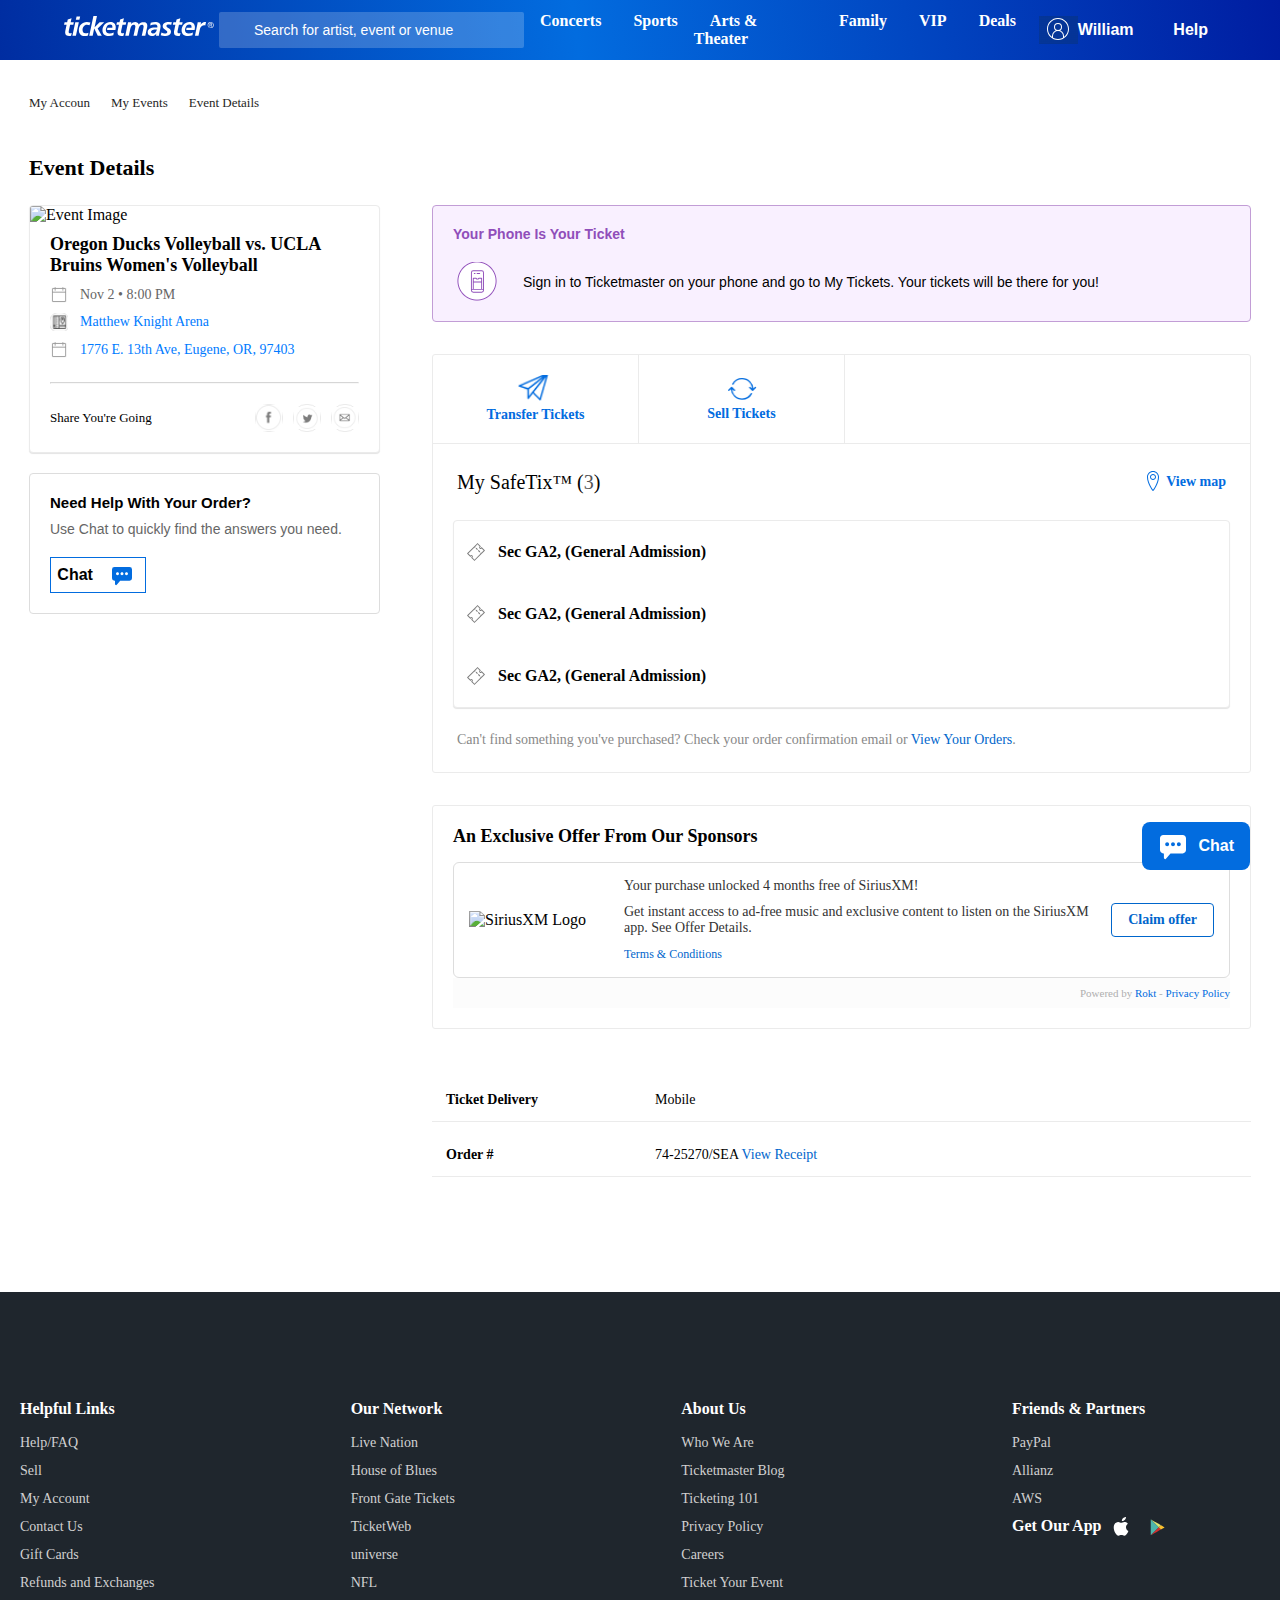
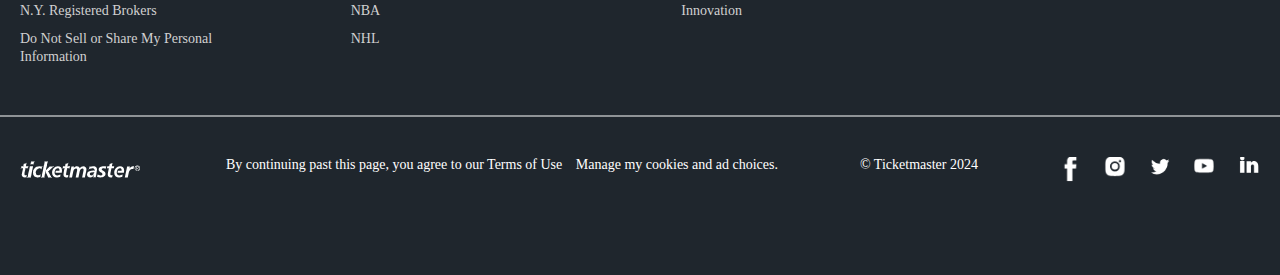
==== commit 9719f874: "fix sidebar image problem" ====
--- a/ticketmaster/index.html
+++ b/ticketmaster/index.html
@@ -111,7 +111,7 @@
         <div class="section">
             <h3>Sell</h3>
             <p>Learn About Verified Tickets</p>
-            <div class="app-links">
+            <div class="app-links-sidebar">
                 <img src="./images/appstore.png" alt="App Store">
                 <img src="./images/playstore.png" alt="">
             </div>
--- a/ticketmaster/index.css
+++ b/ticketmaster/index.css
@@ -665,7 +665,7 @@
 .my-account {
   margin-top: 10px;
 }
-.app-links {
+.app-links-sidebar {
   display: flex;
   align-items: center;
   gap: 10px;
@@ -673,8 +673,8 @@
 }
 
 
-.app-links img {
-  width: 30px;
+.app-links-sidebar img {
+  width: 120px;
 }
 
 .iuNLJx {
